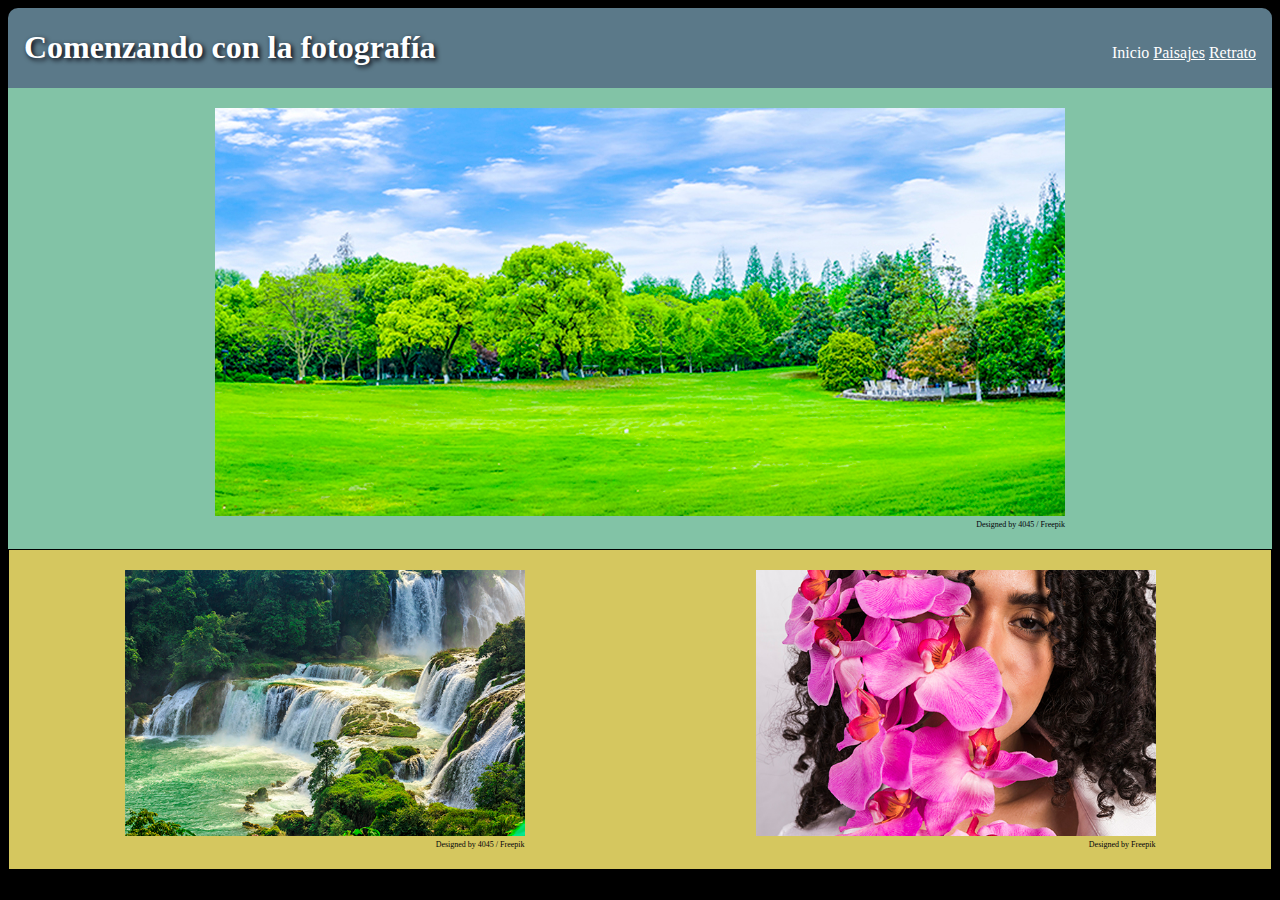
==== index.html @ a8d5f642 "Estructura" ====
<!DOCTYPE html>
<html lang="es">
<head>
	<meta charset="UTF-8">
	<link rel="stylesheet" href="css/estilos.css">
	<title>Fotografos Principiantes</title>
</head>
<body>
	<div id="cont">
		<header>
			<div id="titulo">
				<h1>Comenzando con la fotograf&iacute;a</h1>
			</div>
			<div id="menu">
				<a href="index.html" style="text-decoration: none;">Inicio</a>
				<a href="paisajes.html">Paisajes</a>
				<a href="retrato.html">Retrato</a>
			</div>
		</header>
		<section id="img_central">
			<div>
				<img src="imagenes/paisaje.jpg" alt="">
				<figcaption><a href="http://www.freepik.com">Designed by 4045 / Freepik</a></figcaption>
			</div>
		</section>
		<section id="img_sec">
			<div id="img_sec1">
				<img src="imagenes/cascada.jpg" alt="">
				<figcaption><a href="http://www.freepik.com">Designed by 4045 / Freepik</a></figcaption>
			</div>
			<div id="img_sec2">
				<img src="imagenes/retrato.jpg" alt="">
				<figcaption><a href="http://www.freepik.com">Designed by Freepik</a></figcaption>
			</div>
		</section>
		<footer>
			
		</footer>
	</div>
</body>
</html>
---- css/estilos.css ----
body {
	background-color: #000;
}

figcaption a, figcaption a:link {
	color: #02010A;
	text-decoration: none;
}

figcaption {
	text-align: right;
	font-size: .5rem;
	margin: 0px; 
}

header {
	display: flex;
	display: -webkit-flex;

	flex-flow: row wrap;
	-webkit-flex-flow: row wrap;

	justify-content: space-between;
	align-items: baseline;
	text-align: center;
}

#cont {
	background-color: #5b7989;
	-webkit-border-radius: 10px 10px 0px 0px;
	border-radius: 10px 10px 0px 0px;

}

#titulo {
	color: #fff;
	text-shadow: 2px 2px 5px #02010A;
	margin-left: 1rem;
}

#menu {
	margin-right: 1rem;
}

#menu a, #menu a:link {
	color: white;
}

#img_central {

	display: flex;
	display: -webkit-flex;

	justify-content: center;
	background-color: #82c3a6;
	padding: 20px;

}

#img_sec {
	
	display: flex;
	display: -webkit-flex;

	flex-flow: row wrap;
	-webkit-flex-flow: row wrap;
	
	justify-content: space-around;
	background-color: #d5c75f;
	 border: solid 1px;
}

#img_sec img {
	width: 400px;
}

#img_sec div {
	padding: 20px;
}
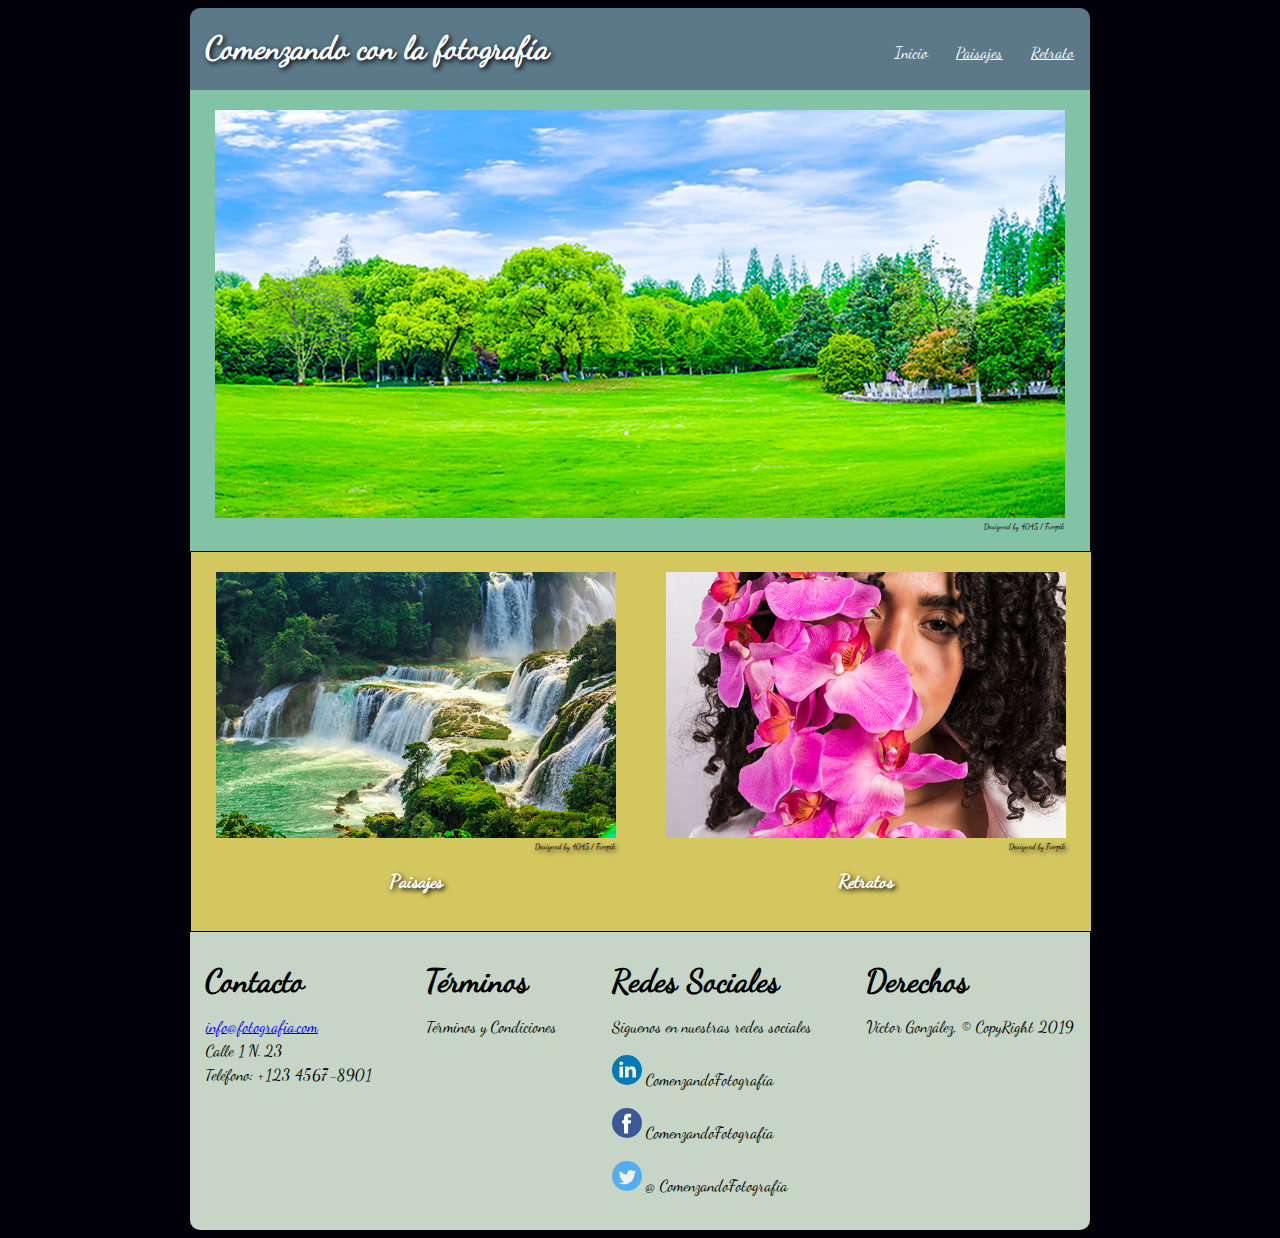
==== commit aa08965c: "PrimeraEtapa" ====
--- a/index.html
+++ b/index.html
@@ -2,11 +2,12 @@
 <html lang="es">
 <head>
 	<meta charset="UTF-8">
-	<link rel="stylesheet" href="css/estilos.css">
+	<link rel="stylesheet" href="css/estilos_index.css">
 	<title>Fotografos Principiantes</title>
 </head>
 <body>
-	<div id="cont">
+	<div id="contenido">
+		
 		<header>
 			<div id="titulo">
 				<h1>Comenzando con la fotograf&iacute;a</h1>
@@ -14,9 +15,10 @@
 			<div id="menu">
 				<a href="index.html" style="text-decoration: none;">Inicio</a>
 				<a href="paisajes.html">Paisajes</a>
-				<a href="retrato.html">Retrato</a>
+				<a href="retratos.html">Retrato</a>
 			</div>
 		</header>
+
 		<section id="img_central">
 			<div>
 				<img src="imagenes/paisaje.jpg" alt="">
@@ -24,18 +26,58 @@
 			</div>
 		</section>
 		<section id="img_sec">
-			<div id="img_sec1">
-				<img src="imagenes/cascada.jpg" alt="">
-				<figcaption><a href="http://www.freepik.com">Designed by 4045 / Freepik</a></figcaption>
+			<div class="link_int">
+				<div id="img_sec1" class="animacion">
+					<img src="imagenes/cascada.jpg" alt="">
+					<figcaption>
+						<a href="http://www.freepik.com">Designed by 4045 / Freepik</a>
+					</figcaption>
+				</div>
+				<h3><a href="paisajes.html">Paisajes</a></h3>
 			</div>
-			<div id="img_sec2">
-				<img src="imagenes/retrato.jpg" alt="">
-				<figcaption><a href="http://www.freepik.com">Designed by Freepik</a></figcaption>
+			<div class="link_int">
+				<div id="img_sec2" class="animacion">
+					<img src="imagenes/retrato.jpg" alt="">
+					<figcaption>
+						<a href="http://www.freepik.com">Designed by Freepik</a>
+					</figcaption>
+				</div>
+				<h3><a href="retratos.html">Retratos</a></h3>
 			</div>
 		</section>
+
 		<footer>
-			
+			<div>
+				<h1>Contacto</h1>
+				<a href="mailto:info@fotografia.com">info@fotografia.com</a><br>
+				Calle 1  N. 23 <br>
+				Tel&eacute;fono: +123 4567-8901
+			</div>
+			<div>
+				<h1>T&eacute;rminos</h1>
+				T&eacute;rminos y Condiciones
+			</div>
+			<div>
+				<h1>Redes Sociales</h1>
+				Siguenos en nuestras redes sociales
+				<p>
+					<img src="imagenes/linkedin.svg" alt="linkedin" class="icon_social"> ComenzandoFotograf&iacute;a
+				</p>
+				<p>
+					<img src="imagenes/facebook.svg" alt="facebook" class="icon_social"> ComenzandoFotograf&iacute;a
+				</p>
+				<p>
+					<img src="imagenes/twitter.svg" alt="twitter" class="icon_social">
+					&#64; ComenzandoFotograf&iacute;a
+				</p>
+			</div>
+			<div>
+				<h1>Derechos</h1>
+				V&iacute;ctor Gonz&aacute;lez, &copy; CopyRight 2019
+			</div>
 		</footer>
+
 	</div>
+
 </body>
 </html>--- a/css/estilos_index.css
+++ b/css/estilos_index.css
@@ -0,0 +1,169 @@
+@font-face{
+	font-family: "MyFont";
+	src: url(../fuentes/DancingScript-Regular.otf);
+}
+
+body {
+	background-color: #02010a;
+	font-family: MyFont, Script;
+}
+
+header, footer {
+	display: flex;
+	display: -webkit-flex;
+
+	flex-flow: row wrap;
+	-webkit-flex-flow: row wrap;
+
+	justify-content: space-between;
+	align-items: baseline;
+}
+
+header {
+	background-color: #5b7989;
+	-webkit-border-radius: 10px 10px 0px 0px;
+	border-radius: 10px 10px 0px 0px;
+	text-align: center;
+}
+
+figcaption {
+	text-align: right;
+	font-size: .5rem;
+	margin: 0px; 
+}
+
+figcaption a, figcaption a:link {
+	color: #02010A !important;
+	text-decoration: none;
+}
+
+#contenido {
+	max-width: 900px;
+	margin: 0px auto;
+}
+
+#titulo {
+	color: #fff;
+	text-shadow: 2px 2px 5px #02010A;
+	margin-left: 1rem;
+}
+
+#menu {
+	margin-right: 1rem;
+	word-spacing: 1.5rem;
+}
+
+#menu a, #menu a:link {
+	color: white;
+}
+
+#img_central {
+	display: flex;
+	display: -webkit-flex;
+
+	justify-content: center;
+	background-color: #82c3a6;
+	padding: 20px;
+}
+
+#img_sec {
+	display: flex;
+	display: -webkit-flex;
+
+	flex-flow: row wrap;
+	-webkit-flex-flow: row wrap;
+	
+	justify-content: space-around;
+	background-color: #d5c75f;
+	border: solid 1px;
+
+	width: 100%;
+	text-align: center;
+}
+
+.link_int a{
+	text-decoration: none;
+	color: #fff;
+	text-shadow: 2px 2px 5px #02010A;
+}
+
+footer {
+	background-color: #C6d5c5;
+	-webkit-border-radius: 0px 0px 10px 10px;
+	border-radius: 0px 0px 10px 10px;
+}
+
+footer div {
+	padding-left: 1rem;
+	padding-bottom: 1rem;
+	line-height: 1.5rem;
+}
+
+.icon_social {
+	width: 30px;
+}
+
+/* Efectos */
+
+.animacion {
+	-webkit-transition: -webkit-transform 1s;
+	transition: transform 1s;
+}
+
+#img_sec1:hover {
+	transform: rotate(10deg);
+	border: solid 2px;
+	box-shadow: 2px 2px 5px #82c3a6;
+}
+
+#img_sec2:hover {
+	transform: translate(20px, -5px);
+	border: solid 2px;
+	box-shadow: 2px 2px 5px #82c3a6;
+}
+
+
+/*Breackpoints*/
+
+/* Escritorio */
+
+@media screen and (min-width: 901px) {
+
+	#img_sec img {
+		width: 400px;
+	}
+
+	.link_int {
+		margin: 20px 0px;
+	}
+
+	footer div {
+		padding: 1rem;
+	}
+
+}
+
+/* Moviles */
+
+@media screen and (max-width: 900px) {
+
+	header div,
+	footer div,
+	img {
+		width: 100%;
+	}
+
+	.link_int {
+		width: 100%;
+		margin: 20px;
+	}
+
+	#titulo, #menu {
+		margin: 0px;
+	}
+
+	#menu {
+		margin-bottom: 1rem;
+	}
+
+}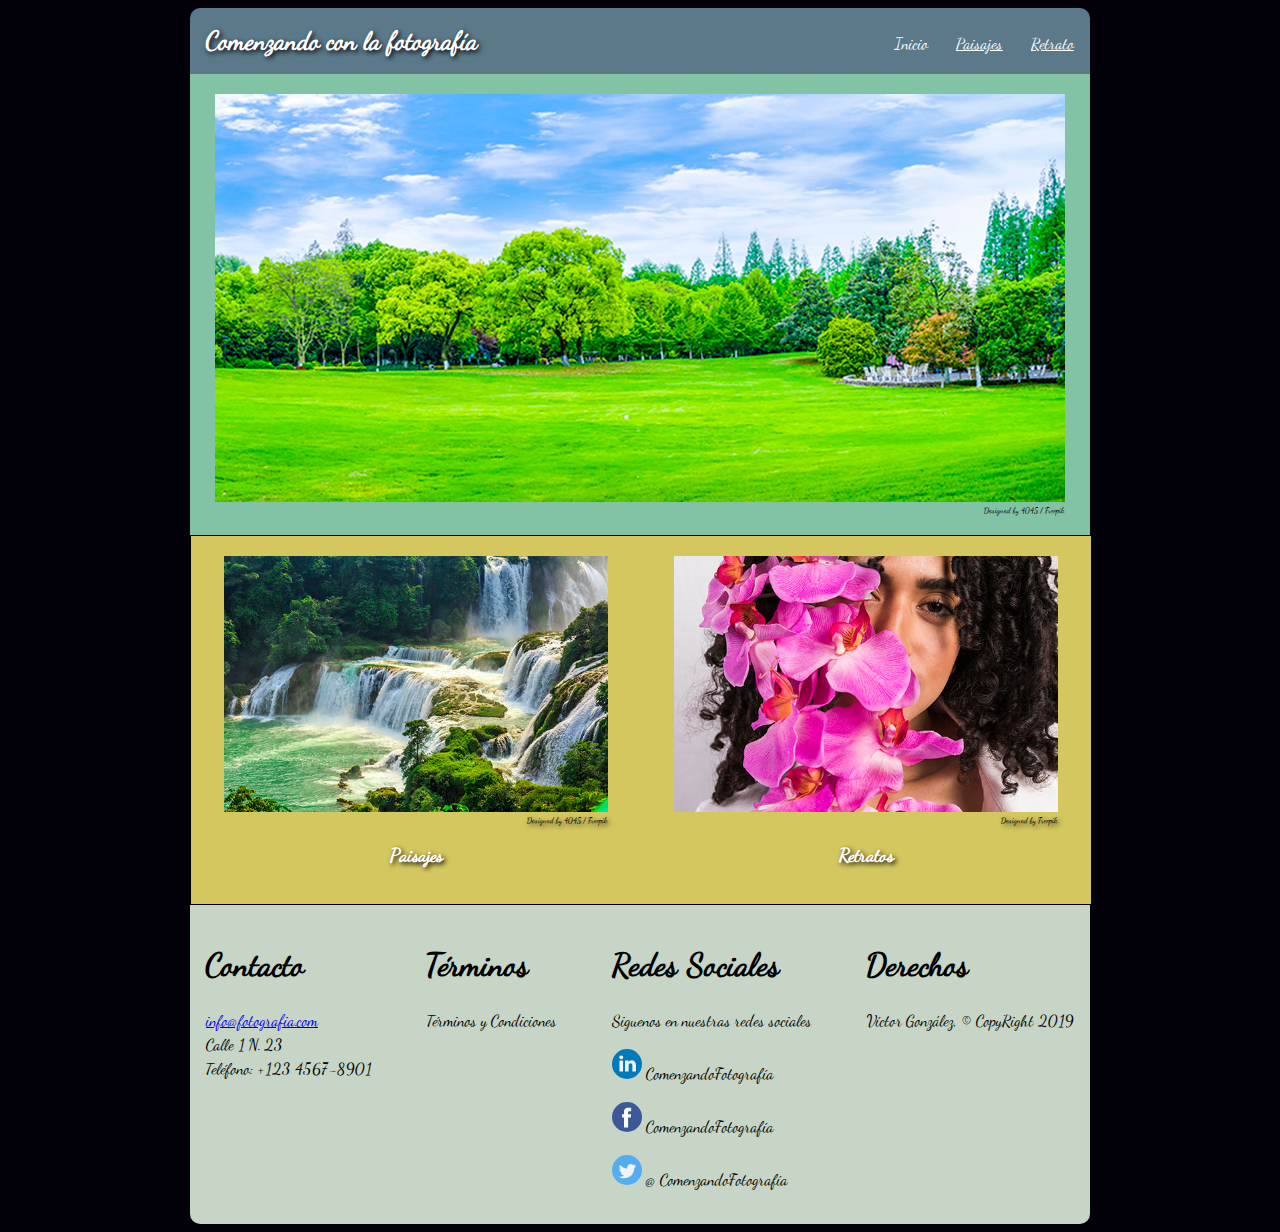
==== commit 351de819: "Final de desarrollo" ====
--- a/index.html
+++ b/index.html
@@ -2,8 +2,12 @@
 <html lang="es">
 <head>
 	<meta charset="UTF-8">
+	<meta name="viewport" content="width=device-width, initial-scale=1.0">
+
 	<link rel="stylesheet" href="css/estilos_index.css">
-	<title>Fotografos Principiantes</title>
+	<link rel="stylesheet" href="css/estilos.css">
+	
+	<title>Fotografos Principiantes - Inicio</title>
 </head>
 <body>
 	<div id="contenido">
@@ -21,14 +25,15 @@
 
 		<section id="img_central">
 			<div>
-				<img src="imagenes/paisaje.jpg" alt="">
+				<img src="imagenes/paisaje.jpg" alt="paisaje">
 				<figcaption><a href="http://www.freepik.com">Designed by 4045 / Freepik</a></figcaption>
 			</div>
 		</section>
-		<section id="img_sec">
+
+		<section id="img_gpo">
 			<div class="link_int">
-				<div id="img_sec1" class="animacion">
-					<img src="imagenes/cascada.jpg" alt="">
+				<div id="img_gpo1" class="animacion">
+					<img src="imagenes/cascada.jpg" alt="cascada">
 					<figcaption>
 						<a href="http://www.freepik.com">Designed by 4045 / Freepik</a>
 					</figcaption>
@@ -36,8 +41,8 @@
 				<h3><a href="paisajes.html">Paisajes</a></h3>
 			</div>
 			<div class="link_int">
-				<div id="img_sec2" class="animacion">
-					<img src="imagenes/retrato.jpg" alt="">
+				<div id="img_gpo2" class="animacion">
+					<img src="imagenes/retrato.jpg" alt="retrato">
 					<figcaption>
 						<a href="http://www.freepik.com">Designed by Freepik</a>
 					</figcaption>
@@ -48,17 +53,17 @@
 
 		<footer>
 			<div>
-				<h1>Contacto</h1>
+				<p class="size_titulo">Contacto</p>
 				<a href="mailto:info@fotografia.com">info@fotografia.com</a><br>
 				Calle 1  N. 23 <br>
 				Tel&eacute;fono: +123 4567-8901
 			</div>
 			<div>
-				<h1>T&eacute;rminos</h1>
+				<p class="size_titulo">T&eacute;rminos</p>
 				T&eacute;rminos y Condiciones
 			</div>
 			<div>
-				<h1>Redes Sociales</h1>
+				<p class="size_titulo">Redes Sociales</p>
 				Siguenos en nuestras redes sociales
 				<p>
 					<img src="imagenes/linkedin.svg" alt="linkedin" class="icon_social"> ComenzandoFotograf&iacute;a
@@ -72,12 +77,11 @@
 				</p>
 			</div>
 			<div>
-				<h1>Derechos</h1>
+				<p class="size_titulo">Derechos</p>
 				V&iacute;ctor Gonz&aacute;lez, &copy; CopyRight 2019
 			</div>
 		</footer>
 
 	</div>
-
 </body>
-</html>+</html>
--- a/css/estilos_index.css
+++ b/css/estilos_index.css
@@ -1,61 +1,4 @@
-@font-face{
-	font-family: "MyFont";
-	src: url(../fuentes/DancingScript-Regular.otf);
-}
-
-body {
-	background-color: #02010a;
-	font-family: MyFont, Script;
-}
-
-header, footer {
-	display: flex;
-	display: -webkit-flex;
-
-	flex-flow: row wrap;
-	-webkit-flex-flow: row wrap;
-
-	justify-content: space-between;
-	align-items: baseline;
-}
-
-header {
-	background-color: #5b7989;
-	-webkit-border-radius: 10px 10px 0px 0px;
-	border-radius: 10px 10px 0px 0px;
-	text-align: center;
-}
-
-figcaption {
-	text-align: right;
-	font-size: .5rem;
-	margin: 0px; 
-}
-
-figcaption a, figcaption a:link {
-	color: #02010A !important;
-	text-decoration: none;
-}
-
-#contenido {
-	max-width: 900px;
-	margin: 0px auto;
-}
-
-#titulo {
-	color: #fff;
-	text-shadow: 2px 2px 5px #02010A;
-	margin-left: 1rem;
-}
-
-#menu {
-	margin-right: 1rem;
-	word-spacing: 1.5rem;
-}
-
-#menu a, #menu a:link {
-	color: white;
-}
+/* Estilos del Index */
 
 #img_central {
 	display: flex;
@@ -63,44 +6,18 @@
 
 	justify-content: center;
 	background-color: #82c3a6;
-	padding: 20px;
+
+	width: 100%;
 }
 
-#img_sec {
-	display: flex;
-	display: -webkit-flex;
-
-	flex-flow: row wrap;
-	-webkit-flex-flow: row wrap;
-	
-	justify-content: space-around;
-	background-color: #d5c75f;
-	border: solid 1px;
-
+#img_central img {
 	width: 100%;
-	text-align: center;
 }
 
 .link_int a{
 	text-decoration: none;
 	color: #fff;
 	text-shadow: 2px 2px 5px #02010A;
-}
-
-footer {
-	background-color: #C6d5c5;
-	-webkit-border-radius: 0px 0px 10px 10px;
-	border-radius: 0px 0px 10px 10px;
-}
-
-footer div {
-	padding-left: 1rem;
-	padding-bottom: 1rem;
-	line-height: 1.5rem;
-}
-
-.icon_social {
-	width: 30px;
 }
 
 /* Efectos */
@@ -110,60 +27,46 @@
 	transition: transform 1s;
 }
 
-#img_sec1:hover {
+#img_gpo1:hover {
 	transform: rotate(10deg);
 	border: solid 2px;
 	box-shadow: 2px 2px 5px #82c3a6;
 }
 
-#img_sec2:hover {
+#img_gpo2:hover {
 	transform: translate(20px, -5px);
 	border: solid 2px;
 	box-shadow: 2px 2px 5px #82c3a6;
 }
 
-
 /*Breackpoints*/
 
 /* Escritorio */
 
-@media screen and (min-width: 901px) {
+@media (min-width: 901px) {
 
-	#img_sec img {
-		width: 400px;
+	#img_central > div {
+		margin: 20px 0px;
+	}
+
+	#img_gpo img {
+		width: 30vw;
 	}
 
 	.link_int {
 		margin: 20px 0px;
 	}
 
-	footer div {
-		padding: 1rem;
-	}
-
 }
 
 /* Moviles */
 
-@media screen and (max-width: 900px) {
+@media (max-width: 900px) {
 
-	header div,
-	footer div,
-	img {
-		width: 100%;
-	}
-
-	.link_int {
-		width: 100%;
+	.link_int,
+	#img_central > div {
+		width: 100vw;
 		margin: 20px;
 	}
 
-	#titulo, #menu {
-		margin: 0px;
-	}
-
-	#menu {
-		margin-bottom: 1rem;
-	}
-
-}+}
--- a/css/estilos.css
+++ b/css/estilos.css
@@ -0,0 +1,155 @@
+/* Transiciones */
+
+@keyframes slidein {
+	0% {
+		/*position: relative;*/
+		margin-top: 150%;
+	}
+	
+	60% {
+		/*position: relative;*/
+		margin-top: -5%;
+	}
+	
+	100% {
+		/*position: relative;*/
+		margin-top: 0%;
+	}
+}
+
+/* Estilos */
+
+@font-face{
+	font-family: "MyFont";
+	src: url(../fuentes/DancingScript-Regular.otf);
+}
+
+body {
+	background-color: #02010a;
+	font-family: MyFont, Script;
+}
+
+header, footer {
+	display: flex;
+	display: -webkit-flex;
+
+	flex-flow: row wrap;
+	-webkit-flex-flow: row wrap;
+
+	justify-content: space-between;
+	align-items: baseline;
+}
+
+header {
+	background-color: #5b7989;
+	-webkit-border-radius: 10px 10px 0px 0px;
+	border-radius: 10px 10px 0px 0px;
+	text-align: center;
+
+	animation-name: slidein;
+	animation-duration: 1.5s;
+}
+
+figcaption {
+	text-align: right;
+	font-size: .5rem;
+	margin: 0px; 
+}
+
+figcaption a, figcaption a:link {
+	color: #02010A !important;
+	text-decoration: none;
+}
+
+#contenido {
+	max-width: 900px;
+	margin: 0px auto;
+}
+
+#titulo {
+	color: #fff;
+	text-shadow: 2px 2px 5px #02010A;
+	margin-left: 1rem;
+	font-size: 0.8rem;
+}
+
+.size_titulo {
+	font-weight: bold;
+	font-size: 2rem;
+}
+
+#menu {
+	margin-right: 1rem;
+	word-spacing: 1.5rem;
+}
+
+#menu a, #menu a:link {
+	color: white;
+}
+
+#img_gpo {
+	display: flex;
+	display: -webkit-flex;
+
+	flex-flow: row wrap;
+	-webkit-flex-flow: row wrap;
+	justify-content: space-around;
+	align-items: center;
+
+	background-color: #d5c75f;
+	border: solid 1px;
+
+	width: 100%;
+	text-align: center;
+}
+
+footer {
+	background-color: #C6d5c5;
+	-webkit-border-radius: 0px 0px 10px 10px;
+	border-radius: 0px 0px 10px 10px;
+}
+
+footer div {
+	padding-left: 1rem;
+	padding-bottom: 1rem;
+	line-height: 1.5rem;
+}
+
+.icon_social {
+	width: 30px;
+}
+
+/*Breackpoints*/
+
+/* Escritorio */
+
+@media (min-width: 901px) {
+
+	footer div {
+		padding: 1rem;
+	}
+
+}
+
+/* Moviles */
+
+@media (max-width: 900px) {
+
+	header div,
+	footer div {
+		width: 100vW;
+	}
+
+	img {
+		width: 85vw;
+	}
+
+	#titulo, #menu {
+		margin: 0px;
+	}
+
+	#menu {
+		margin-bottom: 1rem;
+	}
+
+}
